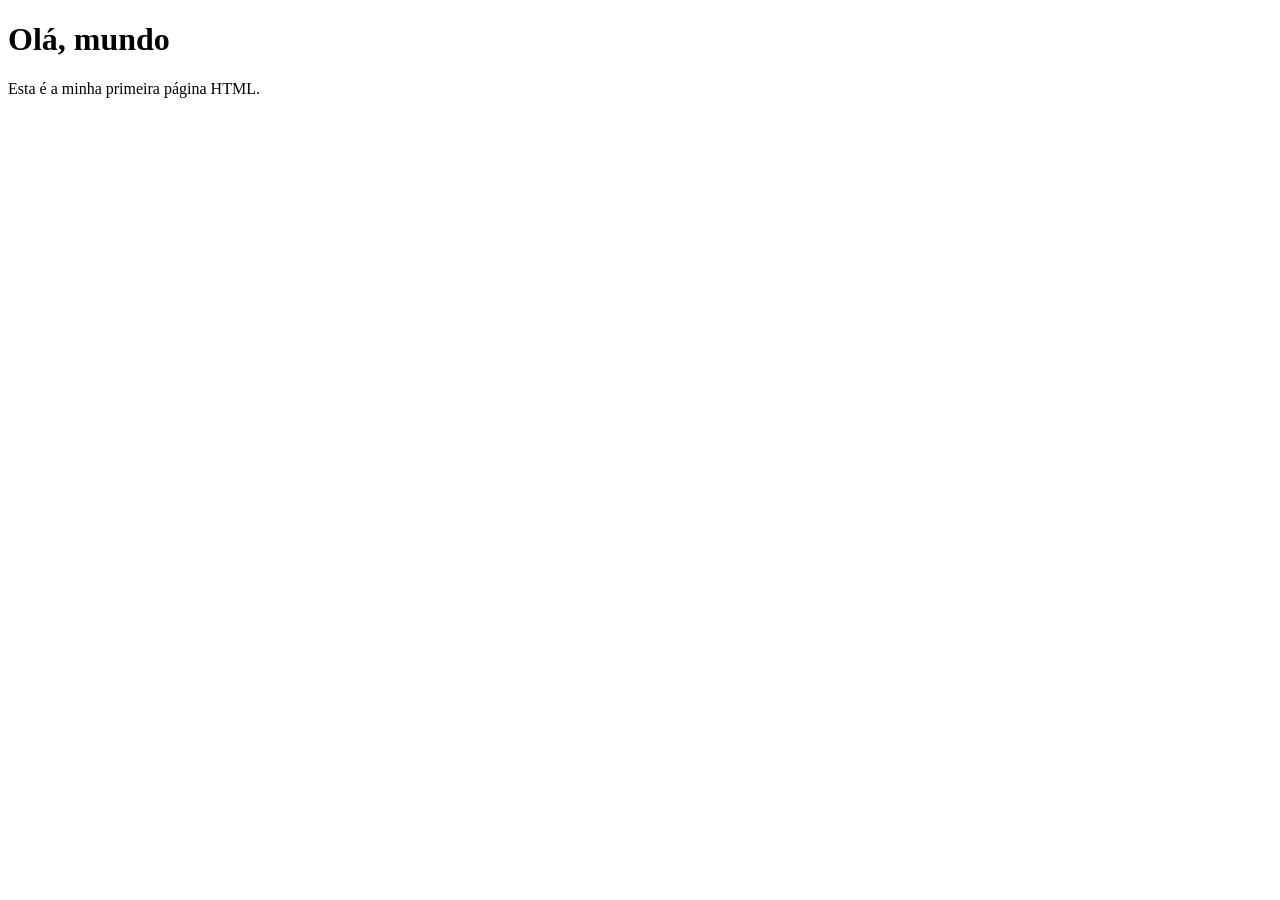
==== site/index.html @ 67e78a7a "Update index.html" ====
<!DOCTYPE html>
<html lang="pt_BR">
<head>
    <meta charset="UTF-8">
    <meta viewport="width=device-width, initial-scale=1.0">
    <title>Minha primeira página HTML</title>
</head>
<body>
    <h1>Olá, mundo</h1>
    <p>Esta é a minha primeira página HTML.</p>
</body>
</html>
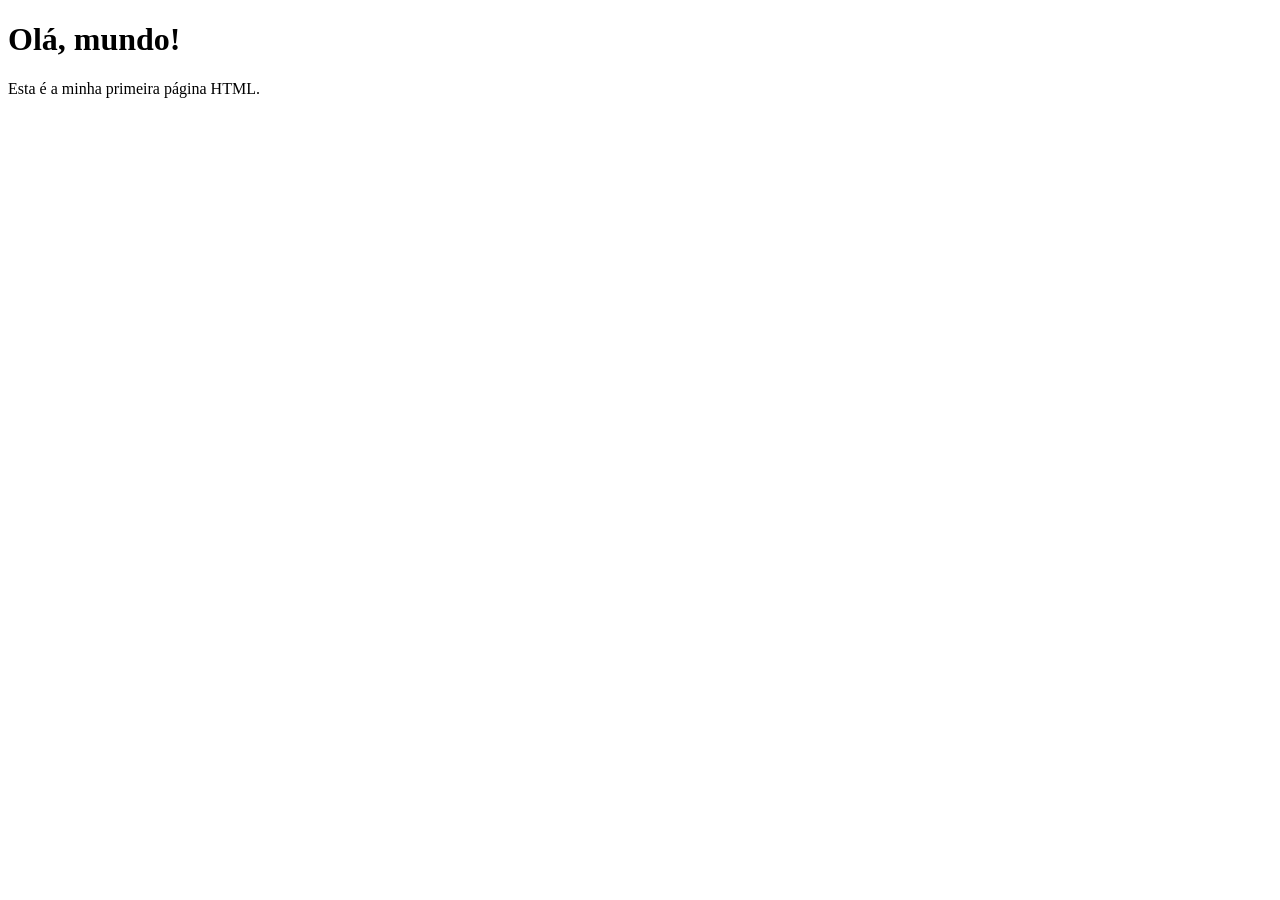
==== commit 03d08d4f: "Update index.html" ====
--- a/site/index.html
+++ b/site/index.html
@@ -1,12 +1,12 @@
 <!DOCTYPE html>
-<html lang="pt_BR">
+<html lang="pt_br">
 <head>
     <meta charset="UTF-8">
     <meta viewport="width=device-width, initial-scale=1.0">
     <title>Minha primeira página HTML</title>
 </head>
 <body>
-    <h1>Olá, mundo</h1>
+    <h1>Olá, mundo!</h1>
     <p>Esta é a minha primeira página HTML.</p>
 </body>
 </html>
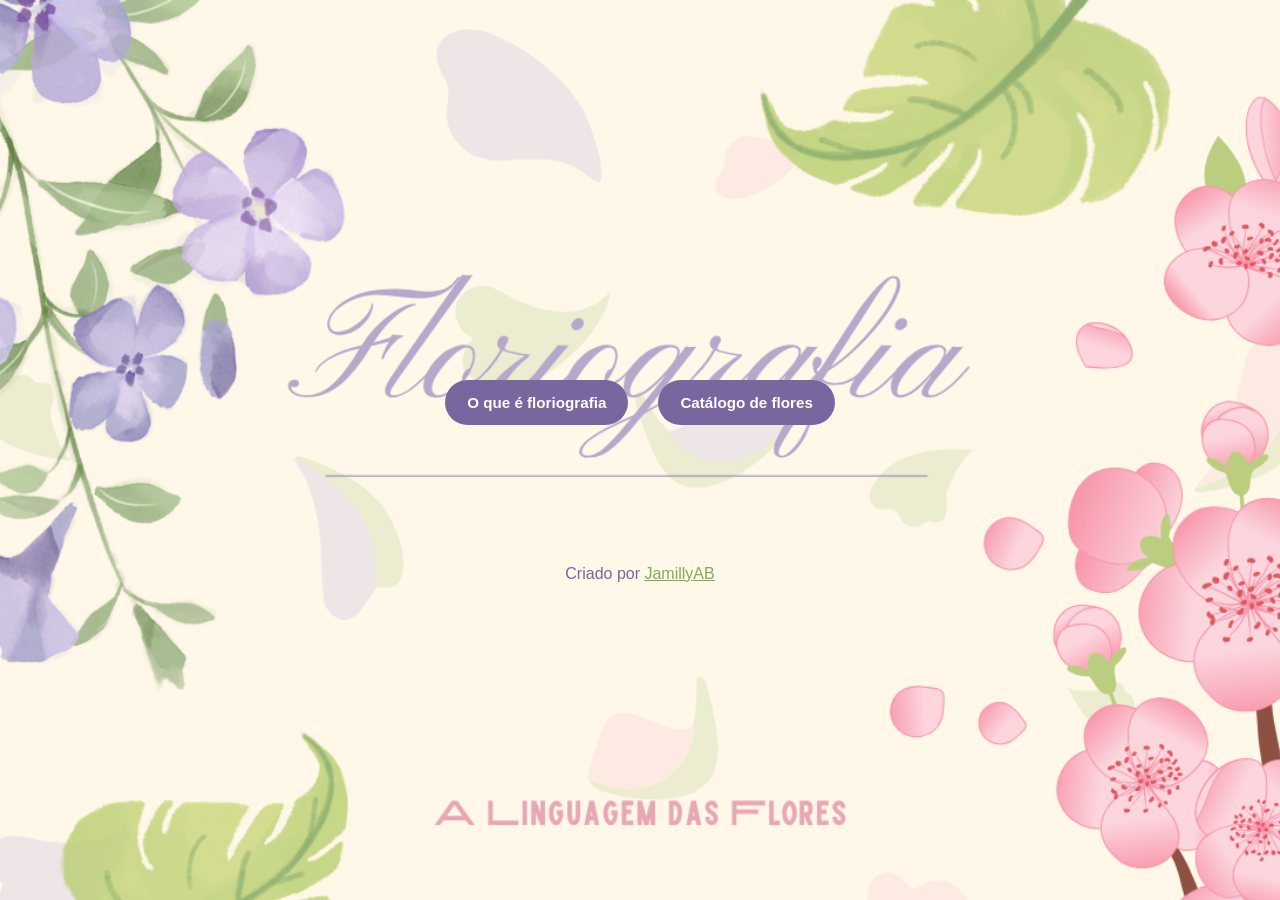
==== commit 6cd8cc45: "Add files via upload" ====
--- a/site/index.html
+++ b/site/index.html
@@ -1,12 +1,28 @@
 <!DOCTYPE html>
-<html lang="pt_br">
+<html lang="pt-BR">
 <head>
     <meta charset="UTF-8">
-    <meta viewport="width=device-width, initial-scale=1.0">
-    <title>Minha primeira página HTML</title>
+    <meta name="viewport" content="width=device-width, initial-scale=1.0">
+    <title>Floriografia</title>
+    <link rel="stylesheet" href="css/index.css">
+    <link rel="shortcut icon" href="images/favicon.ico" type="image/x-icon">
 </head>
-<body>
-    <h1>Olá, mundo!</h1>
-    <p>Esta é a minha primeira página HTML.</p>
+<body id="pagina-inicial">
+
+    <!-- Conteúdo principal da página -->
+    <main>
+        <!-- Botões de acesso rápido para as seções principais -->
+        <div class="botoes-ancora">
+            <a href="pages/sobre.html" class="botao-ancora" target="_blank">O que é floriografia</a>
+            <a href="pages/catalagos.html" class="botao-ancora" target="_blank" >Catálogo de flores</a>
+        </div>
+    </main>
+
+    <!-- Rodapé com autoria-->
+    <footer id="rodape-inicio">
+        <p>Criado por <a href="https://github.com/JamillyAB" target="_blank">JamillyAB</a></p>
+    </footer>
+
+    <script src="js/index.js"></script>
 </body>
 </html>
--- a/site/css/index.css
+++ b/site/css/index.css
@@ -0,0 +1,246 @@
+/* Variáveis de cores usadas em todo o site */
+:root {
+    --primaria-300: #fce3e8;
+    --primaria-500: #FBD4DC;
+    --primaria-600: #f58ea3;
+    --primaria-700: #ce7889;
+    --primaria-900: #8e0d27;
+
+    --secundaria-100: #eae7f0;
+    --secundaria-300: #d5cfe1;
+    --secundaria-500: #BFB6D1;
+    --secundaria-700: #79669f;
+    --secundaria-900: #3c3251;
+
+    --terciaria-100: #ebf1e4;
+    --terciaria-300: #d7e3c9;
+    --terciaria-500: #c4d6b0;
+    --terciaria-700: #84a959;
+    --terciaria-900: #42552c;
+
+    --texto-500: #333333;
+    font-size: 16px;
+}
+
+/* Reset básico para calcular o box-sizing de forma consistente */
+* {
+    box-sizing: border-box;
+}
+
+/* Estilo base do corpo da página */
+body {
+    margin: 0;
+    font-family: Arial, sans-serif;
+    background: url('../images/fundo.png') no-repeat center center fixed;
+    background-size: cover;
+    color: var(--texto-500);
+}
+
+/* Background só pra tela inicial */
+body#pagina-inicial {
+    background: url('../images/inicial.png') no-repeat center center fixed;
+    background-size: cover;
+}
+
+/* Cabeçalho fixo no topo da página */
+header {
+    position: fixed;
+    top: 15px;
+    left: 15px;
+    right: 15px;
+    background-color: white;
+    box-shadow: 0 2px 8px #0000001a;
+}
+
+.cabecalho-catalogo {
+    background-color: white;
+    border-radius: 25px;
+    color: var(--secundaria-500);
+    text-align: center;
+}
+
+#titulo-introducao {
+    font-family: 'Times New Roman', Times, serif;
+    font-size: 2.4rem;
+    color: var(--secundaria-700);
+    margin: -5px 0;
+    padding: 20px 0;
+    text-align: center;
+}
+
+/* Container interno do cabeçalho para centralizar e organizar conteúdo */
+.logo {
+    max-width: 1100px;
+    margin: 0 auto;
+    padding: 16px 20px;
+    display: flex;
+    justify-content: space-between;
+    align-items: center;
+}
+
+/* Estilo do título principal do site */
+#logo {
+    font-family: 'Times New Roman', Times, serif;
+    font-size: 2.4rem;
+    color: var(--secundaria-700);
+    margin: 0;
+}
+
+/* Área principal de conteúdo centralizada */
+main {
+    max-width: 1100px;
+    margin: 0 auto;
+    padding: 130px 20px 40px;
+}
+
+/* Botões de âncora alinhados ao centro */
+.botoes-ancora {
+    display: flex;
+    gap: 30px;
+    flex-wrap: wrap;
+    margin: 250px auto 24px;
+    justify-content: center;
+    align-items: center;
+}
+
+/* Estilo dos botões de navegação interna */
+.botao-ancora {
+    display: inline-block;
+    padding: 14px 22px;
+    border-radius: 100px;
+    background: var(--secundaria-700);
+    color: white;
+    text-decoration: none;
+    font-size: 0.95rem;
+    font-weight: 700;
+    
+}
+
+/* Hover e foco para os botões */
+.botao-ancora:hover{
+    background: var(--secundaria-900);
+    scale: 1.05;
+
+}
+
+/* Pequeno ícone de voltar usado nas páginas internas */
+.voltar-icone {
+    display: inline-flex;
+    color: var(--secundaria-700);
+    text-decoration: none;
+    margin-bottom: 12px;
+}
+
+/*Aumenta de leve o botão de voltar*/
+.voltar-icone:hover {
+    color: var(--secundaria-900);
+    scale: 1.1;
+}
+
+/* Seções principais com fundo branco translúcido */
+.secao-introducao,
+.secao-catalogo {
+    background: white;
+    border-radius: 18px;
+    padding: 28px;
+    margin-bottom: 48px;
+    box-shadow: 0 12px 30px #00000014;
+    display: flex;
+    flex-direction: column;
+    justify-content: center;
+    scroll-margin-top: 120px;
+}
+
+/* Identação dos textos */
+.secao-introducao p {
+    text-indent: 10px;
+}
+
+/* Grade de cards responsiva */
+.grade-flores {
+    display: grid;
+    grid-template-columns: repeat(auto-fit, minmax(240px, 1fr));
+    gap: 22px;
+    margin-top: 22px;
+}
+
+/* Títulos das seções com cor e espaçamento padronizados */
+.secao-introducao h2,
+.secao-catalogo h2 {
+    color: var(--secundaria-900);
+    margin-top: 0;
+}
+
+/* Card flor*/
+.card-flor {
+    background: white;
+    border: 1px solid var(--secundaria-100);
+    border-radius: 16px;
+    padding: 22px;
+}
+
+/* Efeito visual quando o usuário passa o mouse sobre as flores */
+.card-flor:hover {
+    scale: 1.02;
+    cursor: pointer;
+    box-shadow: 0 12px 24px #00000014;
+}
+
+/* Imagem dentro do card com ajuste de tamanho */
+.imagem-flor {
+    width: 100%;
+    height: 180px;
+    object-fit: cover;
+    border-radius: 40px;
+    margin-bottom: 16px;
+}
+
+/* Título do card */
+.card-flor h2 {
+    margin: 0 0 10px;
+    font-size: 1.2rem;
+    text-align: center;
+    color: var(--terciaria-700);
+}
+
+/* Lista de significados escondida */
+.significado {
+    display: none;
+    margin-top: 16px;
+    padding-left: 18px;
+    color: var(--texto-500);
+    line-height: 1.5;
+}
+
+/* Quando o card estiver aberto, mostra a lista */
+.card-flor.ativo .significado {
+    display: block;
+}
+
+/* Pequeno destaque para o card aberto */
+.card-flor.ativo {
+    box-shadow: 0 16px 30px rgba(0, 0, 0, 0.15);
+}
+
+/* Rodapé bem humilde */
+footer {
+    position: fixed;
+    bottom: 0;
+    text-align: center;
+    height: 60px;
+    width: 100%;
+    color: var(--secundaria-700);
+   
+}
+
+/* Link do rodapé com corzinha*/
+footer a {
+    color: var(--terciaria-700);
+}
+
+#rodape-inicio {
+    position: static;
+    margin-top: 40px;
+    padding: 20px 0;
+}
+
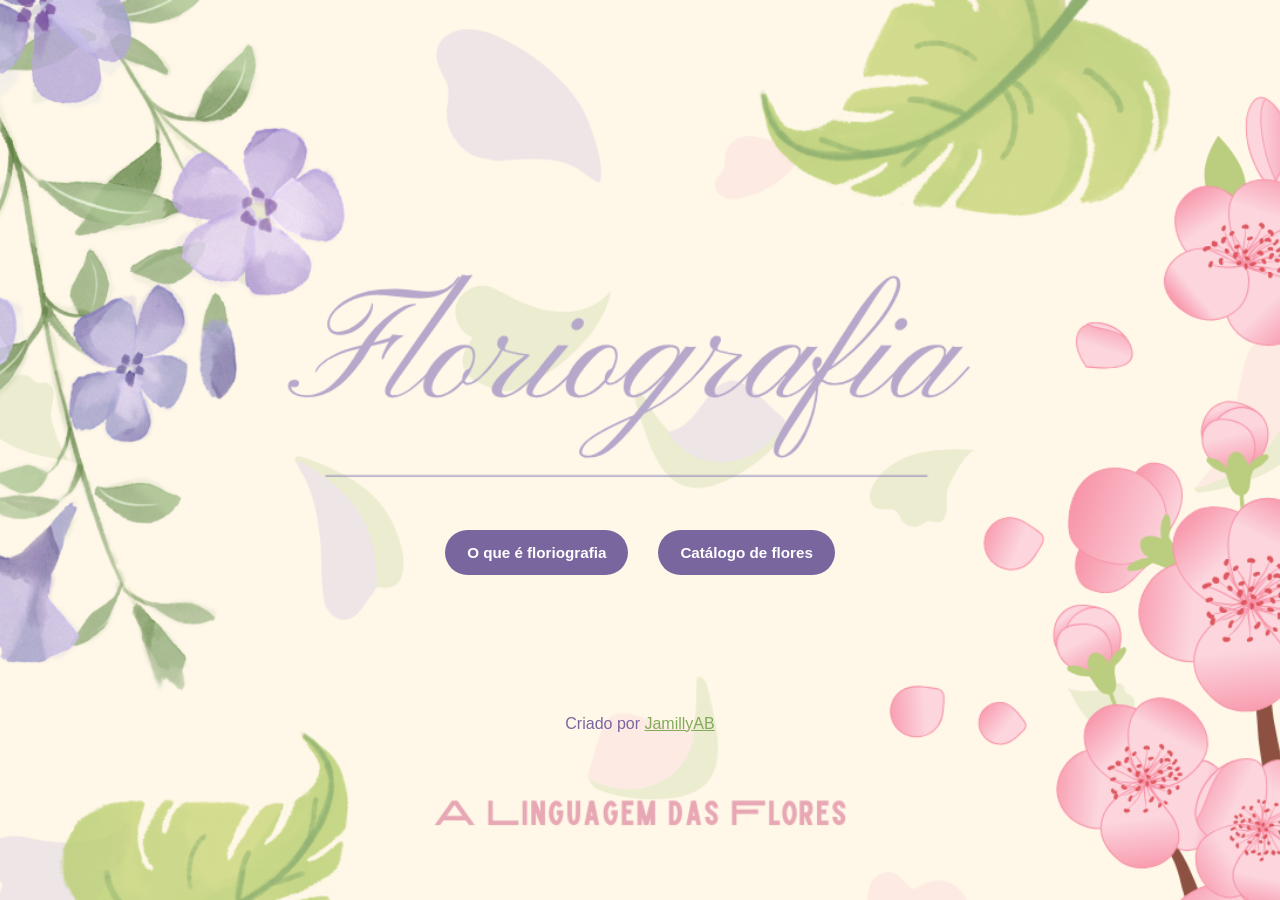
==== commit 35e16334: "Add files via upload" ====
--- a/site/index.html
+++ b/site/index.html
@@ -11,14 +11,14 @@
 
     <!-- Conteúdo principal da página -->
     <main>
-        <!-- Botões de acesso rápido para as seções principais -->
+        <!-- Botões -->
         <div class="botoes-ancora">
             <a href="pages/sobre.html" class="botao-ancora" target="_blank">O que é floriografia</a>
             <a href="pages/catalagos.html" class="botao-ancora" target="_blank" >Catálogo de flores</a>
         </div>
     </main>
 
-    <!-- Rodapé com autoria-->
+    <!-- Rodapé cute cute-->
     <footer id="rodape-inicio">
         <p>Criado por <a href="https://github.com/JamillyAB" target="_blank">JamillyAB</a></p>
     </footer>
--- a/site/css/index.css
+++ b/site/css/index.css
@@ -22,7 +22,6 @@
     font-size: 16px;
 }
 
-/* Reset básico para calcular o box-sizing de forma consistente */
 * {
     box-sizing: border-box;
 }
@@ -42,7 +41,7 @@
     background-size: cover;
 }
 
-/* Cabeçalho fixo no topo da página */
+/* Cabeçalho fixo */
 header {
     position: fixed;
     top: 15px;
@@ -78,7 +77,7 @@
     align-items: center;
 }
 
-/* Estilo do título principal do site */
+/* Estilo do título */
 #logo {
     font-family: 'Times New Roman', Times, serif;
     font-size: 2.4rem;
@@ -86,24 +85,24 @@
     margin: 0;
 }
 
-/* Área principal de conteúdo centralizada */
+/* Área principal */
 main {
     max-width: 1100px;
     margin: 0 auto;
     padding: 130px 20px 40px;
 }
 
-/* Botões de âncora alinhados ao centro */
+/* Botões */
 .botoes-ancora {
     display: flex;
     gap: 30px;
     flex-wrap: wrap;
-    margin: 250px auto 24px;
+    margin: 400px auto 24px;
     justify-content: center;
     align-items: center;
 }
 
-/* Estilo dos botões de navegação interna */
+/* Estilo dos botões */
 .botao-ancora {
     display: inline-block;
     padding: 14px 22px;
@@ -116,14 +115,12 @@
     
 }
 
-/* Hover e foco para os botões */
 .botao-ancora:hover{
     background: var(--secundaria-900);
     scale: 1.05;
-
-}
-
-/* Pequeno ícone de voltar usado nas páginas internas */
+}
+
+/* ícone de voltar */
 .voltar-icone {
     display: inline-flex;
     color: var(--secundaria-700);
@@ -156,7 +153,7 @@
     text-indent: 10px;
 }
 
-/* Grade de cards responsiva */
+/* Grade de cards */
 .grade-flores {
     display: grid;
     grid-template-columns: repeat(auto-fit, minmax(240px, 1fr));
